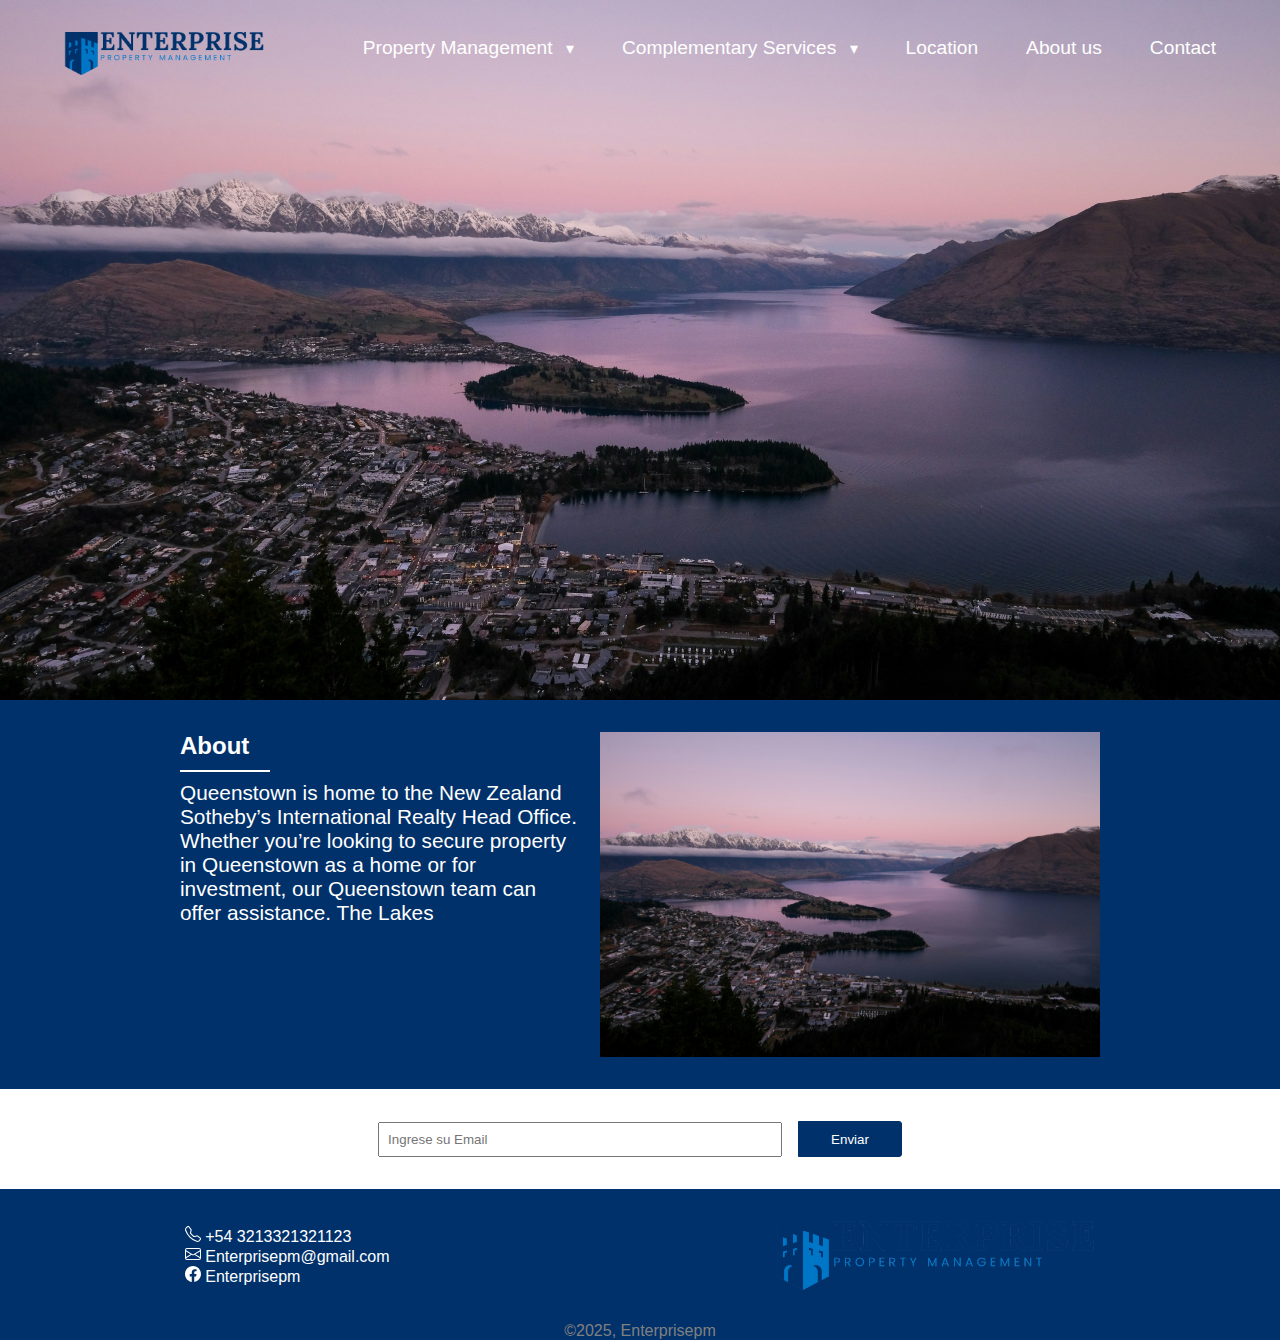
==== assets/pages/About.html @ 44483659 "First Commit" ====
<!DOCTYPE html>
<html lang="es">
  <head>
    <meta charset="UTF-8" />
    <meta name="viewport" content="width=device-width, initial-scale=1.0" />
    <link rel="stylesheet" href="../../style.css" />
    <title>Enterprisepm</title>
  </head>

  <body>
    <header class="header">
      <nav class="navbar">
        <a href="../../index.html" class="nav-logo"
          ><img src="../img/Logo.png" alt="Logo de invertir pinamar"
        /></a>
        <ul class="nav-menu">
          <li class="nav-item dropdown">
            <a href="../../index.html" class="nav-link"
              >Property Management
              <span class="dropdown-arrow">&#9662;</span></a
            >
            <ul class="dropdown-menu">
              <li><a href="#" class="dropdown-item">Option 1</a></li>
              <li><a href="#" class="dropdown-item">Option 2</a></li>
              <li><a href="#" class="dropdown-item">Option 3</a></li>
            </ul>
          </li>
          <li class="nav-item dropdown">
            <a href="#" class="nav-link"
              >Complementary Services
              <span class="dropdown-arrow">&#9662;</span></a
            >
            <ul class="dropdown-menu">
              <li><a href="#" class="dropdown-item">Option 1</a></li>
              <li><a href="#" class="dropdown-item">Option 2</a></li>
              <li><a href="#" class="dropdown-item">Option 3</a></li>
            </ul>
          </li>
          <li class="nav-item">
            <a href="" class="nav-link">Location</a>
          </li>
          <li class="nav-item">
            <a href="" class="nav-link">About us</a>
          </li>
          <li class="nav-item">
            <a href="" class="nav-link">Contact</a>
          </li>
        </ul>
        <div class="hamburger">
          <span class="bar"></span>
          <span class="bar"></span>
          <span class="bar"></span>
        </div>
      </nav>
    </header>

    <main>
      <!-- About  -->
      <div class="about">
        <div class="text_about">
          <h2>About</h2>
          <div class="linea"></div>
          <p>
            Queenstown is home to the New Zealand Sotheby’s International Realty
            Head Office. Whether you’re looking to secure property in Queenstown
            as a home or for investment, our Queenstown team can offer
            assistance. The Lakes
          </p>
        </div>
        <img src="../img/fondo.jpeg" alt="Ciudad" />
      </div>

      <!-- Enviar correo -->
      <div class="enviarEmail">
        <input type="email" name="" id="" placeholder="Ingrese su Email" />
        <button>Enviar</button>
      </div>
    </main>

    <footer>
      <div class="footer">
        <div class="redes">
          <ul>
            <li>
              <svg
                xmlns="http://www.w3.org/2000/svg"
                width="16"
                height="16"
                fill="white"
                class="bi bi-telephone"
                viewBox="0 0 16 16"
              >
                <path
                  d="M3.654 1.328a.678.678 0 0 0-1.015-.063L1.605 2.3c-.483.484-.661 1.169-.45 1.77a17.6 17.6 0 0 0 4.168 6.608 17.6 17.6 0 0 0 6.608 4.168c.601.211 1.286.033 1.77-.45l1.034-1.034a.678.678 0 0 0-.063-1.015l-2.307-1.794a.68.68 0 0 0-.58-.122l-2.19.547a1.75 1.75 0 0 1-1.657-.459L5.482 8.062a1.75 1.75 0 0 1-.46-1.657l.548-2.19a.68.68 0 0 0-.122-.58zM1.884.511a1.745 1.745 0 0 1 2.612.163L6.29 2.98c.329.423.445.974.315 1.494l-.547 2.19a.68.68 0 0 0 .178.643l2.457 2.457a.68.68 0 0 0 .644.178l2.189-.547a1.75 1.75 0 0 1 1.494.315l2.306 1.794c.829.645.905 1.87.163 2.611l-1.034 1.034c-.74.74-1.846 1.065-2.877.702a18.6 18.6 0 0 1-7.01-4.42 18.6 18.6 0 0 1-4.42-7.009c-.362-1.03-.037-2.137.703-2.877z"
                />
              </svg>

              <a href="#">+54 3213321321123</a>
            </li>
            <li>
              <svg
                xmlns="http://www.w3.org/2000/svg"
                width="16"
                height="16"
                fill="white"
                class="bi bi-envelope"
                viewBox="0 0 16 16"
              >
                <path
                  d="M0 4a2 2 0 0 1 2-2h12a2 2 0 0 1 2 2v8a2 2 0 0 1-2 2H2a2 2 0 0 1-2-2zm2-1a1 1 0 0 0-1 1v.217l7 4.2 7-4.2V4a1 1 0 0 0-1-1zm13 2.383-4.708 2.825L15 11.105zm-.034 6.876-5.64-3.471L8 9.583l-1.326-.795-5.64 3.47A1 1 0 0 0 2 13h12a1 1 0 0 0 .966-.741M1 11.105l4.708-2.897L1 5.383z"
                />
              </svg>

              <a href="#">Enterprisepm@gmail.com</a>
            </li>
            <li>
                <svg xmlns="http://www.w3.org/2000/svg" width="16" height="16" fill="white" class="bi bi-facebook" viewBox="0 0 16 16">
                    <path d="M16 8.049c0-4.446-3.582-8.05-8-8.05C3.58 0-.002 3.603-.002 8.05c0 4.017 2.926 7.347 6.75 7.951v-5.625h-2.03V8.05H6.75V6.275c0-2.017 1.195-3.131 3.022-3.131.876 0 1.791.157 1.791.157v1.98h-1.009c-.993 0-1.303.621-1.303 1.258v1.51h2.218l-.354 2.326H9.25V16c3.824-.604 6.75-3.934 6.75-7.951"/>
                  </svg>
                  
              <a href="#">Enterprisepm</a>
            </li>
          </ul>
        </div>
        <img src="../img/Logo.png" alt="" />
      </div>
      <p>©2025, Enterprisepm</p>
    </footer>

    <!-- Scripts -->
    <script src="script.js"></script>
  </body>
</html>
---- style.css ----
*{
    padding: 0;
    margin: 0;
}
body{
    background-color: #00316B;
    font-family:'Segoe UI', Tahoma, Geneva, Verdana, sans-serif;
}
li {
    list-style: none;
}

a {
    text-decoration: none;
}
/* ----------------------------- Index --------------------------- */


/* Header */
header{
    background-image: url('assets/img/fondo.jpeg');
		height: 700px;
		background-size: cover;
        background-repeat: no-repeat;
        background-position: 50% 0%;
        background-position-y: center;
	}

.navbar {
    display: flex;
    justify-content: space-between;
    align-items: center;
    padding: 1rem 4rem;
}


.hamburger {
    display: none;
}

.bar {
    display: block;
    width: 25px;
    height: 3px;
    margin: 5px auto;
    -webkit-transition: all 0.3s ease-in-out;
    transition: all 0.3s ease-in-out;
    background-color:#00316B;
}

.nav-menu {
    display: flex;
    justify-content: space-between;
    align-items: center;
}

.nav-item {
    margin-left: 3rem;
}

.nav-link{
    font-size: 1.2rem;
    font-weight: 400;
    color: white;
    transition: 500ms;
}

.nav-link:hover{
    color: #00316B;
}



.nav-logo img {
    margin-top: 1rem;
    width: 200px;
}

/* Dropdown Menu Styles */
.dropdown {
    position: relative;
}

.dropdown-arrow {
    margin-left: 0.5rem;
    font-size: 1rem;
    display: inline-block;
    transition: transform 0.3s ease-in-out;
}

.dropdown.active .dropdown-arrow {
    transform: rotate(90deg); /* Rotate the arrow 90 degrees */
}

.dropdown-menu {
    display: none;
    position: absolute;
    top: 100%;
    left: 0;
    background-color:  transparent;
    box-shadow: 0 8px 16px rgba(0, 0, 0, 0.1);
    border-radius: 4px;
    overflow: hidden;
    z-index: 1000;
}

.dropdown-menu .dropdown-item {
    padding: 0.5rem 1rem;
    color: white;
    text-decoration: none;
    display: block;
    white-space: nowrap;
    transition: 500ms;
    background-color: #4747472d;
    width: 250px;
    font-size: 1rem;
}

.dropdown-menu .dropdown-item:hover {
    color: #00316B;
}

/* Show Dropdown Menu on Hover for Desktop */
@media (min-width: 1261px) {
    .dropdown:hover .dropdown-menu {
        display: block;
    }
}

/* Mobile Styles */
@media only screen and (max-width: 1260px) {
    .nav-menu {
        position: fixed;
        left: -100%;
        top: 5rem;
        flex-direction: column;
        background-color: #47474765;    
        width: 100%;
        border-radius: 0px 0px 10px 10px;
        text-align: start;
        transition: 0.3s;
        box-shadow: 0 10px 27px rgba(0, 0, 0, 0.05);
        
    }
    .navbar{
        padding: 1rem 1rem;

    }
    .navbar a img{
        width: 10rem;
    }

    .nav-menu.active {
        left: 0;
        display: inline;
    }

    .nav-item {
        margin: 1rem;
    }

    .nav-link{
    text-decoration: none;
    }

    .hamburger {
        display: block;
        cursor: pointer;
    }

    .hamburger.active .bar:nth-child(2) {
        opacity: 0;
    }

    .hamburger.active .bar:nth-child(1) {
        transform: translateY(8px) rotate(45deg);
    }

    .hamburger.active .bar:nth-child(3) {
        transform: translateY(-8px) rotate(-45deg);
    }

    .dropdown-menu {
        position: static;
        box-shadow: none;
        background-color: transparent;
        border-radius: 0;
        display: none; /* Hide by default for mobile */
    }

    .dropdown.active .dropdown-menu {
        display: block; /* Show when dropdown is active */
    }

    .dropdown-menu .dropdown-item {
        background-color: transparent; /* Ensure dropdown items are visible on mobile */
    }

}
/* FIN NAVBAR */

/* Property Managment */
.PropertyManagment{
    color: white;
    margin: 2rem 20vw;
}
@media only screen and (max-width: 765px){
    .PropertyManagment{
        color: white;
        margin: 2rem 10vw;
    }
    
}

/* About */
.about{
    display: flex;
    flex-wrap: wrap;
    justify-content: center;
    align-items: top;
    color: white;
    margin: 2rem 0rem;
    font-size: 1rem;
    gap: 20px;
}
.text_about{
    display: flex;
    flex-direction: column;
    justify-content: start;
    align-items: start;
    width: 400px;
}
.text_about p{
    font-size: 1.3rem;
}
.linea{
    height: 2px;
    width: 90px;
    background-color: white;
    margin: .6rem 0rem;
}
.about img{
    min-width: 200px;
    max-width: 500px;
}
@media only screen and (max-width: 765px){
    .about{
        margin: 2rem;
    }
    .text_about p{
        font-size: 1rem;
    }
    
}

/* Enviar Correo */
.enviarEmail{
    display: flex;
    justify-content: center;
    align-items: center;
    padding: 2rem 0rem;
    background-color: white;
    gap: 1rem;
}
.enviarEmail input{
    padding: .5rem ;
    width: 30%;
}
.enviarEmail button{
    padding: .6rem 2rem;
    color: white;
    background-color: #00316B;
    border: 1px solid #00316B;
    transition: 500ms;
    border-radius: 0px 3px 3px 0px;
}
.enviarEmail button:hover{
    color: #00316B;
    background-color: white;
    border: 1px solid #00316B;
}
@media only screen and (max-width: 765px){
    .enviarEmail input{
        padding: .5rem ;        width: 40%;
    }

}




/* FOOTER */
footer{
    display: flex;
    justify-content: center;
    align-items: center;
    background-color: #00316B;
    flex-direction: column;
}
footer p {
    color: gray;
}
.footer{
    display: flex;
    justify-content: space-around;
    align-items: center;
    flex-wrap: wrap;
    width: 100%;
    padding: 2rem 0rem;
    gap: 1rem;
}
.redes ul li a{
    color: white;
}
.footer img{
    width: 20rem;
}

@media only screen and (max-width: 563px){
    
}
/* FIN FOOTER */
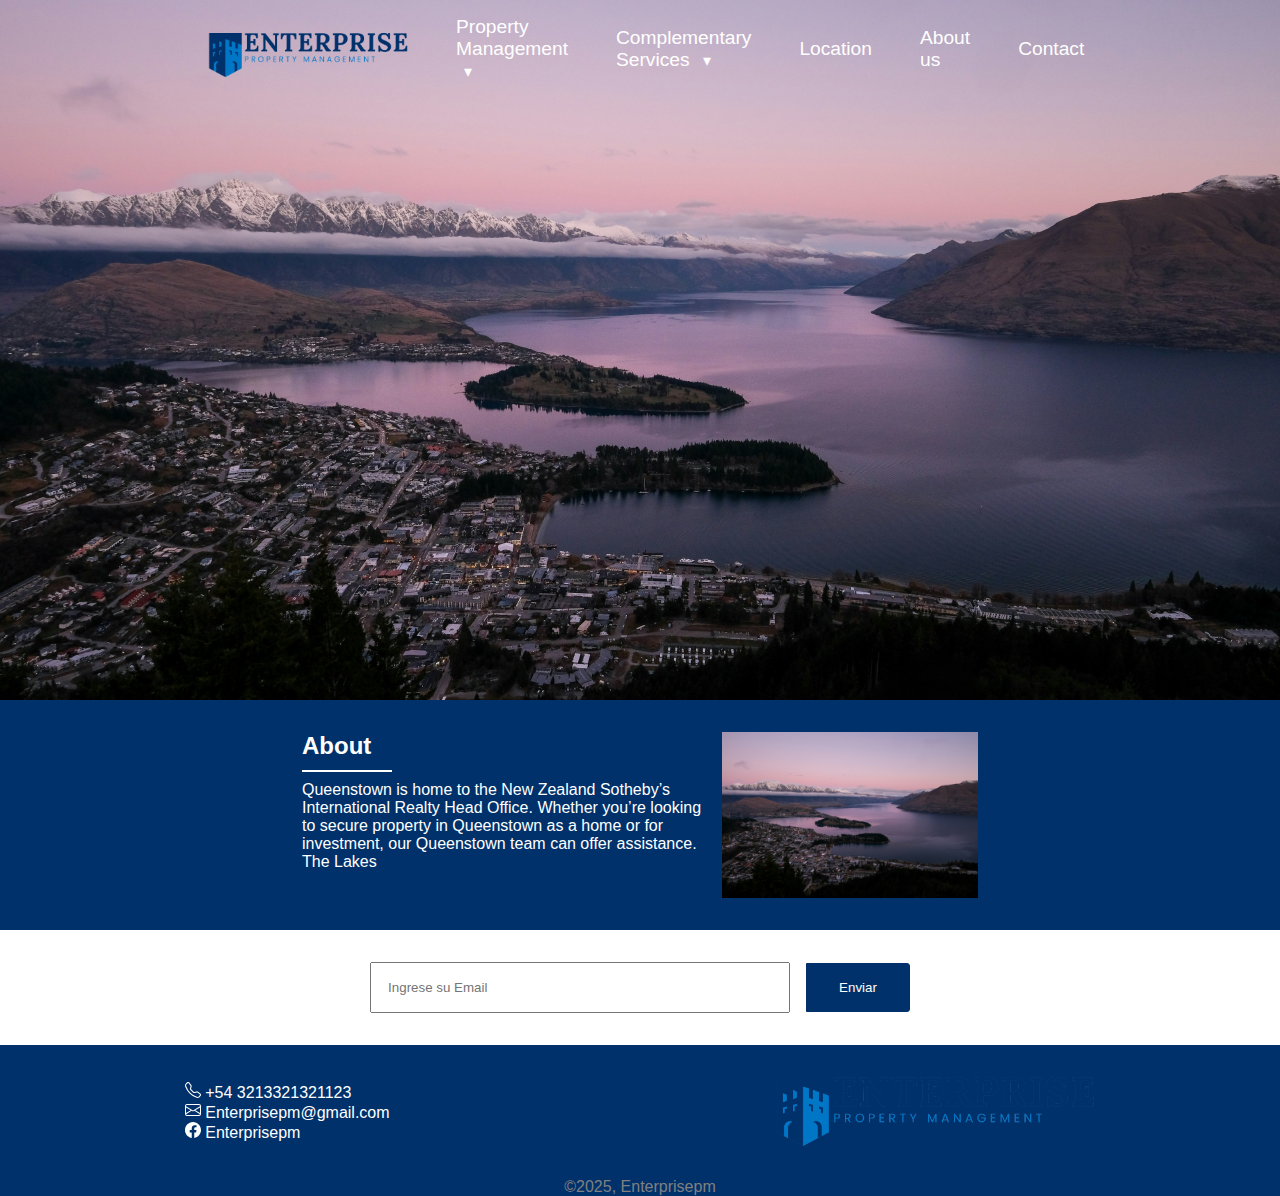
==== commit c3d1447e: "Terminamos la seccion de property y empezamos a crear la seccion de additional" ====
--- a/assets/pages/About.html
+++ b/assets/pages/About.html
@@ -20,9 +20,12 @@
               <span class="dropdown-arrow">&#9662;</span></a
             >
             <ul class="dropdown-menu">
-              <li><a href="#" class="dropdown-item">Option 1</a></li>
-              <li><a href="#" class="dropdown-item">Option 2</a></li>
-              <li><a href="#" class="dropdown-item">Option 3</a></li>
+              <li>
+                <a href="../../index.html#residential" class="dropdown-item"
+                  >Residential Tenancies</a
+                >
+              </li>
+              <li><a href="../../index.html#airbnb" class="dropdown-item">AIRBNB Management</a></li>
             </ul>
           </li>
           <li class="nav-item dropdown">
--- a/style.css
+++ b/style.css
@@ -1,11 +1,17 @@
-*{
+* {
     padding: 0;
     margin: 0;
 }
-body{
+
+html{
+scroll-behavior: smooth;
+}
+
+body {
     background-color: #00316B;
-    font-family:'Segoe UI', Tahoma, Geneva, Verdana, sans-serif;
-}
+    font-family: 'Segoe UI', Tahoma, Geneva, Verdana, sans-serif;
+}
+
 li {
     list-style: none;
 }
@@ -13,24 +19,25 @@
 a {
     text-decoration: none;
 }
+
 /* ----------------------------- Index --------------------------- */
 
 
 /* Header */
-header{
+header {
     background-image: url('assets/img/fondo.jpeg');
-		height: 700px;
-		background-size: cover;
-        background-repeat: no-repeat;
-        background-position: 50% 0%;
-        background-position-y: center;
-	}
+    height: 700px;
+    background-size: cover;
+    background-repeat: no-repeat;
+    background-position: 50% 0%;
+    background-position-y: center;
+}
 
 .navbar {
     display: flex;
     justify-content: space-between;
     align-items: center;
-    padding: 1rem 4rem;
+    padding: 1rem 13rem;
 }
 
 
@@ -45,7 +52,7 @@
     margin: 5px auto;
     -webkit-transition: all 0.3s ease-in-out;
     transition: all 0.3s ease-in-out;
-    background-color:#00316B;
+    background-color: #00316B;
 }
 
 .nav-menu {
@@ -58,14 +65,14 @@
     margin-left: 3rem;
 }
 
-.nav-link{
+.nav-link {
     font-size: 1.2rem;
     font-weight: 400;
     color: white;
     transition: 500ms;
 }
 
-.nav-link:hover{
+.nav-link:hover {
     color: #00316B;
 }
 
@@ -89,7 +96,8 @@
 }
 
 .dropdown.active .dropdown-arrow {
-    transform: rotate(90deg); /* Rotate the arrow 90 degrees */
+    transform: rotate(90deg);
+    /* Rotate the arrow 90 degrees */
 }
 
 .dropdown-menu {
@@ -97,7 +105,7 @@
     position: absolute;
     top: 100%;
     left: 0;
-    background-color:  transparent;
+    background-color: transparent;
     box-shadow: 0 8px 16px rgba(0, 0, 0, 0.1);
     border-radius: 4px;
     overflow: hidden;
@@ -134,19 +142,21 @@
         left: -100%;
         top: 5rem;
         flex-direction: column;
-        background-color: #47474765;    
+        background-color: #47474765;
         width: 100%;
         border-radius: 0px 0px 10px 10px;
         text-align: start;
         transition: 0.3s;
         box-shadow: 0 10px 27px rgba(0, 0, 0, 0.05);
-        
-    }
-    .navbar{
+
+    }
+
+    .navbar {
         padding: 1rem 1rem;
 
     }
-    .navbar a img{
+
+    .navbar a img {
         width: 10rem;
     }
 
@@ -159,8 +169,8 @@
         margin: 1rem;
     }
 
-    .nav-link{
-    text-decoration: none;
+    .nav-link {
+        text-decoration: none;
     }
 
     .hamburger {
@@ -185,35 +195,97 @@
         box-shadow: none;
         background-color: transparent;
         border-radius: 0;
-        display: none; /* Hide by default for mobile */
+        display: none;
+        /* Hide by default for mobile */
     }
 
     .dropdown.active .dropdown-menu {
-        display: block; /* Show when dropdown is active */
+        display: block;
+        /* Show when dropdown is active */
     }
 
     .dropdown-menu .dropdown-item {
-        background-color: transparent; /* Ensure dropdown items are visible on mobile */
-    }
-
-}
+        background-color: transparent;
+        /* Ensure dropdown items are visible on mobile */
+    }
+
+}
+
 /* FIN NAVBAR */
 
 /* Property Managment */
-.PropertyManagment{
+.PropertyManagment {
     color: white;
     margin: 2rem 20vw;
 }
-@media only screen and (max-width: 765px){
-    .PropertyManagment{
+
+
+/* Acordion */
+.container {
+    display: flex;
+    flex-direction: column;
+    margin: auto;
+    width: 80%;
+    padding-top: 50px;
+    color: white;
+    padding-bottom: 1rem;
+}
+
+.container h2 {
+    text-align: start;
+}
+
+.faqs .faq .head {
+    display: flex;
+    padding: 25px 0px;
+    justify-content: space-between;
+    align-items: center;
+    cursor: pointer;
+}
+
+h2 {
+    font-family: "Fahkwang", sans-serif;
+}
+
+.faqs .faq .head svg {
+    transition: transform 0.25s ease-in;
+}
+
+.faqs .faq .content {
+    height: 0px;
+    overflow-y: hidden;
+    transition: height 0.25s ease-in;
+    border-bottom: 1px solid #afafaf;
+}
+
+/* Cuando esta activo */
+.faqs .faq.active .head svg {
+    transform: rotate(180deg);
+}
+
+.img{
+    display:flex;
+    justify-content: center;
+    align-items: center;
+}
+.img img{
+    width: 80%;
+    margin: 4rem 0rem 1rem 0rem
+}
+.AIRBNB{
+    padding-bottom: 4rem !important;
+}
+
+@media only screen and (max-width: 765px) {
+    .PropertyManagment {
         color: white;
         margin: 2rem 10vw;
     }
-    
+
 }
 
 /* About */
-.about{
+.about {
     display: flex;
     flex-wrap: wrap;
     justify-content: center;
@@ -223,38 +295,43 @@
     font-size: 1rem;
     gap: 20px;
 }
-.text_about{
+
+.text_about {
     display: flex;
     flex-direction: column;
     justify-content: start;
     align-items: start;
     width: 400px;
 }
-.text_about p{
-    font-size: 1.3rem;
-}
-.linea{
+
+.text_about p {
+    font-size: 1rem;
+}
+
+.linea {
     height: 2px;
     width: 90px;
     background-color: white;
     margin: .6rem 0rem;
 }
-.about img{
-    min-width: 200px;
-    max-width: 500px;
-}
-@media only screen and (max-width: 765px){
-    .about{
+
+.about img {
+   width: 20%;
+}
+
+@media only screen and (max-width: 765px) {
+    .about {
         margin: 2rem;
     }
-    .text_about p{
+
+    .text_about p {
         font-size: 1rem;
     }
-    
+
 }
 
 /* Enviar Correo */
-.enviarEmail{
+.enviarEmail {
     display: flex;
     justify-content: center;
     align-items: center;
@@ -262,45 +339,79 @@
     background-color: white;
     gap: 1rem;
 }
-.enviarEmail input{
-    padding: .5rem ;
+
+.enviarEmail input {
+    padding: 1rem;
     width: 30%;
 }
-.enviarEmail button{
-    padding: .6rem 2rem;
+
+.enviarEmail button {
+    padding: 1rem 2rem;
     color: white;
     background-color: #00316B;
     border: 1px solid #00316B;
     transition: 500ms;
     border-radius: 0px 3px 3px 0px;
 }
-.enviarEmail button:hover{
+
+.enviarEmail button:hover {
     color: #00316B;
     background-color: white;
     border: 1px solid #00316B;
 }
-@media only screen and (max-width: 765px){
-    .enviarEmail input{
-        padding: .5rem ;        width: 40%;
-    }
-
-}
-
-
+
+@media only screen and (max-width: 765px) {
+    .enviarEmail input {
+        padding: 1rem;
+        width: 40%;
+    }
+
+}
+
+/* Additonial */
+.additional{
+    display: flex;
+    justify-content: center;
+    align-items: center;
+    margin: 2rem;
+    gap: 3rem;
+    flex-wrap: wrap;
+}
+.additional-text{
+    display: flex;
+    justify-content: flex-start;
+    align-items: flex-start;
+    flex-direction: column;
+    color: white;
+    width: 45%;
+    gap: .2rem;
+
+}
+.additional img{
+    width: 20rem;
+}
+
+@media only screen and (max-width: 765px) {
+    .additional-text{
+        width: 80%;
+    }
+}
 
 
 /* FOOTER */
-footer{
+footer {
     display: flex;
     justify-content: center;
     align-items: center;
     background-color: #00316B;
     flex-direction: column;
 }
+
 footer p {
     color: gray;
 }
-.footer{
+
+.footer {
     display: flex;
     justify-content: space-around;
     align-items: center;
@@ -309,14 +420,15 @@
     padding: 2rem 0rem;
     gap: 1rem;
 }
-.redes ul li a{
-    color: white;
-}
-.footer img{
+
+.redes ul li a {
+    color: white;
+}
+
+.footer img {
     width: 20rem;
 }
 
-@media only screen and (max-width: 563px){
-    
-}
-/* FIN FOOTER */
+@media only screen and (max-width: 563px) {}
+
+/* FIN FOOTER */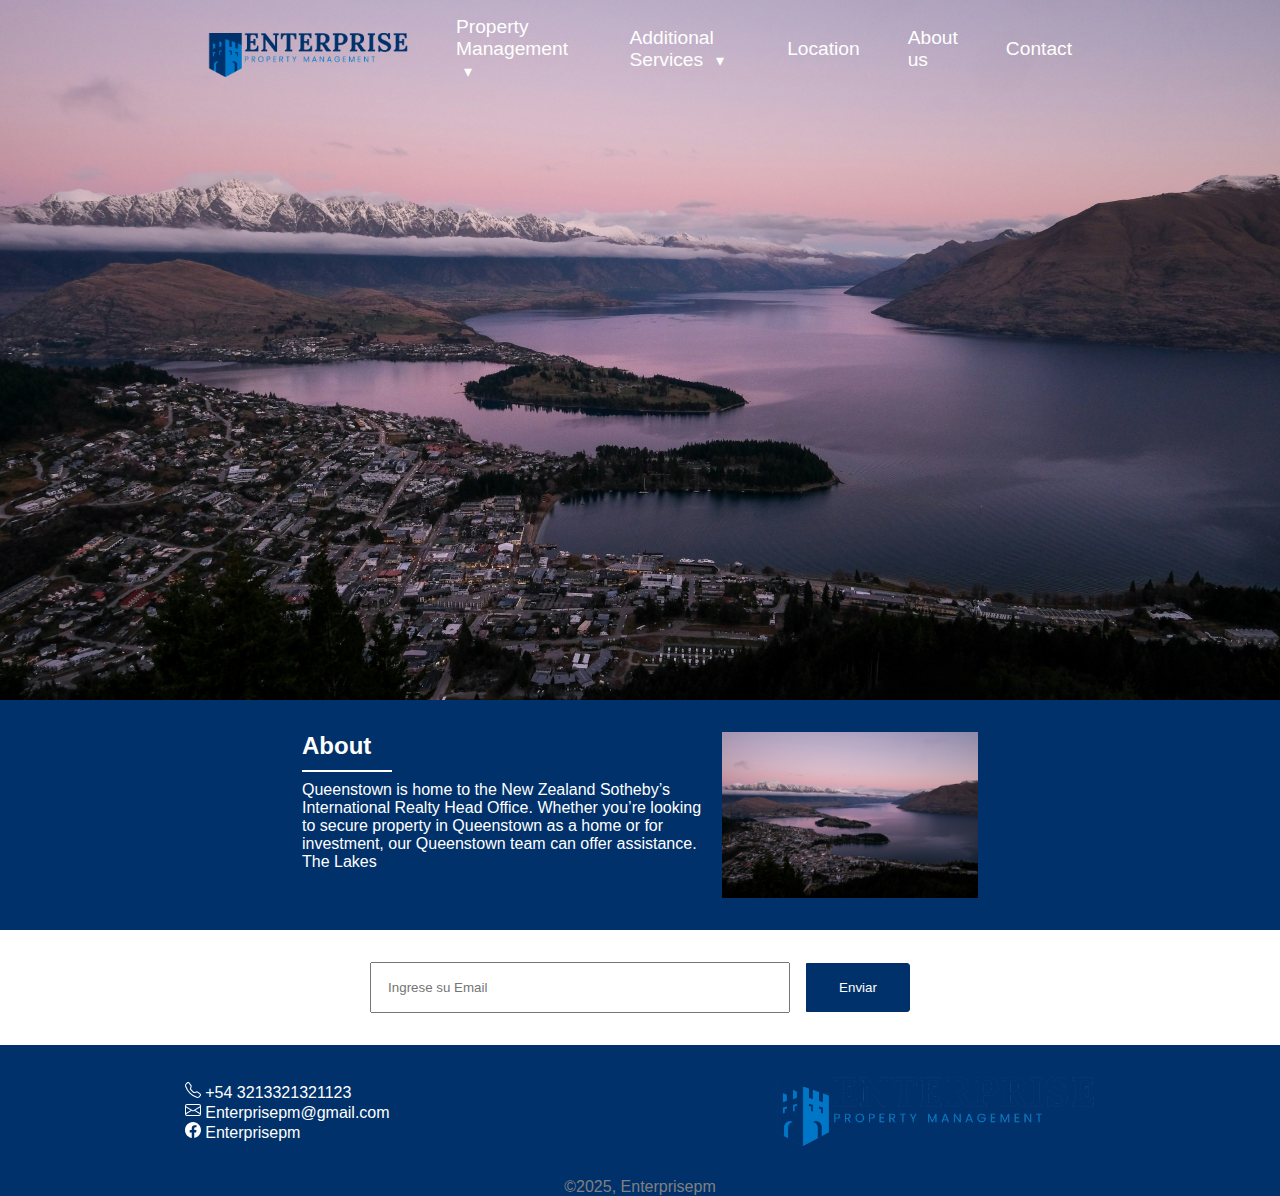
==== commit 69aa830d: "Agregamos la seccion de additonal y mejoras" ====
--- a/assets/pages/About.html
+++ b/assets/pages/About.html
@@ -29,8 +29,8 @@
             </ul>
           </li>
           <li class="nav-item dropdown">
-            <a href="#" class="nav-link"
-              >Complementary Services
+            <a href="Additional.html" class="nav-link"
+              >Additional Services
               <span class="dropdown-arrow">&#9662;</span></a
             >
             <ul class="dropdown-menu">
@@ -43,7 +43,7 @@
             <a href="" class="nav-link">Location</a>
           </li>
           <li class="nav-item">
-            <a href="" class="nav-link">About us</a>
+            <a href="#" class="nav-link">About us</a>
           </li>
           <li class="nav-item">
             <a href="" class="nav-link">Contact</a>
--- a/style.css
+++ b/style.css
@@ -18,6 +18,10 @@
 
 a {
     text-decoration: none;
+}
+hr{
+    height: 1;
+    box-shadow: rgba(0, 0, 0, 0.16) 0px 1px 4px;
 }
 
 /* ----------------------------- Index --------------------------- */
